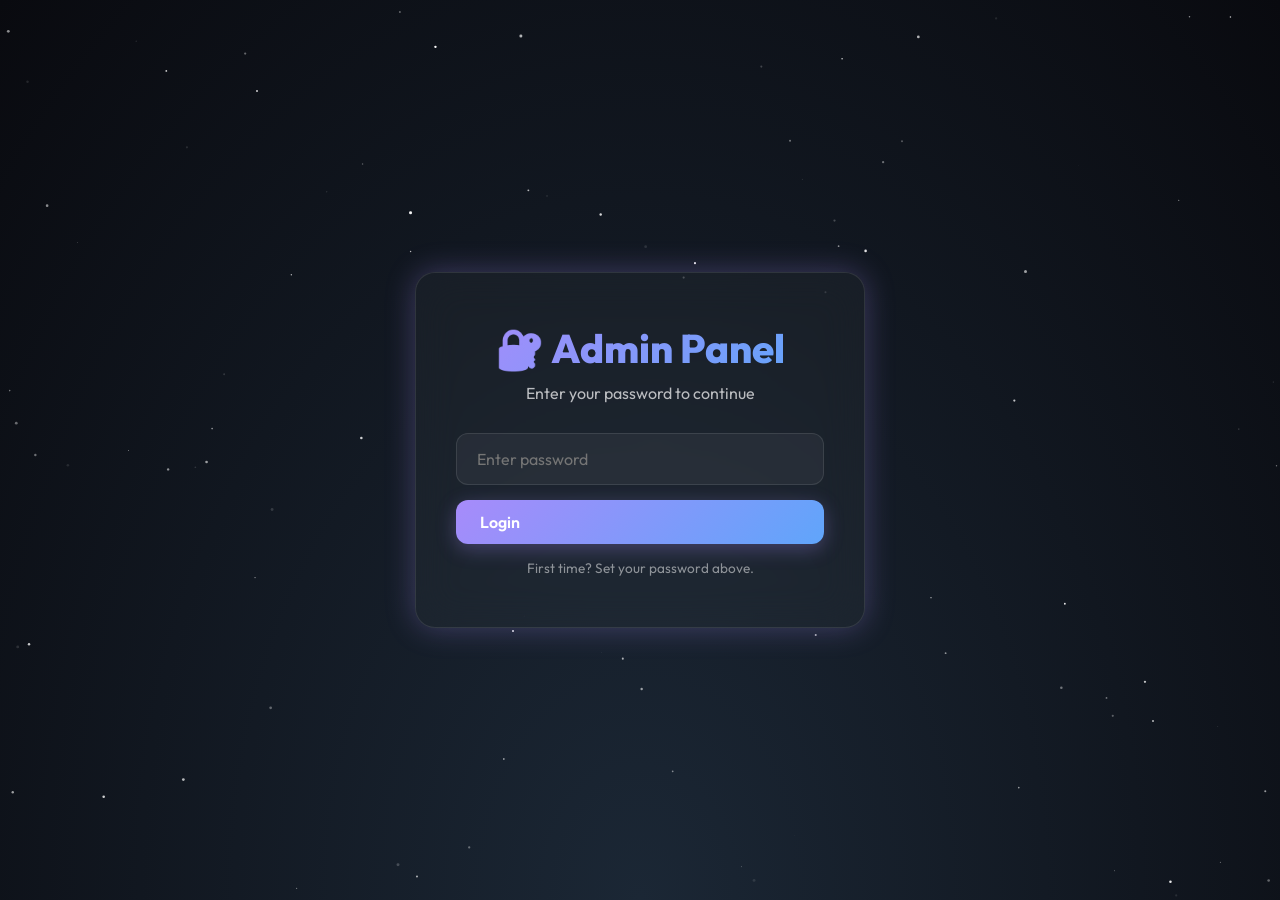
==== admin/index.html @ 0411ae04 "Add admin panel in separate folder for GitHub Pages hosting" ====
<!DOCTYPE html>
<html lang="en">

<head>
    <meta charset="UTF-8">
    <meta name="viewport" content="width=device-width, initial-scale=1.0">
    <title>Admin Panel | Schedule Manager</title>

    <!-- Google Fonts: Outfit for a modern, clean look -->
    <link rel="preconnect" href="https://fonts.googleapis.com">
    <link rel="preconnect" href="https://fonts.gstatic.com" crossorigin>
    <link href="https://fonts.googleapis.com/css2?family=Outfit:wght@300;400;600;800&display=swap" rel="stylesheet">

    <link rel="stylesheet" href="style.css">
</head>

<body>
    <canvas id="universe-canvas"></canvas>
    <div class="stars">
        <div class="star" style="top: 10%; left: 20%; width: 2px; height: 2px; --duration: 3s; --opacity: 0.8;"></div>
        <div class="star" style="top: 30%; left: 80%; width: 3px; height: 3px; --duration: 4s; --opacity: 0.6;"></div>
        <div class="star" style="top: 70%; left: 40%; width: 2px; height: 2px; --duration: 2.5s; --opacity: 0.9;"></div>
        <div class="star" style="top: 50%; left: 10%; width: 1px; height: 1px; --duration: 5s; --opacity: 0.5;"></div>
        <div class="star" style="top: 80%; left: 90%; width: 2px; height: 2px; --duration: 3.5s; --opacity: 0.7;"></div>
    </div>

    <!-- Login Screen -->
    <div class="login-container" id="login-screen">
        <div class="login-card">
            <h1>🔐 Admin Panel</h1>
            <p class="login-subtitle">Enter your password to continue</p>
            <form id="login-form">
                <input type="password" id="password-input" placeholder="Enter password" required
                    autocomplete="current-password">
                <button type="submit" class="btn-primary">Login</button>
            </form>
            <p class="login-hint" id="login-hint">First time? Set your password above.</p>
        </div>
    </div>

    <!-- Admin Panel -->
    <main class="admin-container" id="admin-panel" style="display: none;">
        <header class="admin-header">
            <div>
                <h1>⚡ Admin Control Panel</h1>
                <p class="admin-subtitle">Manage your schedule status</p>
            </div>
            <button class="btn-logout" id="logout-btn">Logout</button>
        </header>

        <!-- Status Overview Card -->
        <div class="card status-overview">
            <div class="card-header">
                <h2>📊 Current Status</h2>
                <div class="status-badge" id="status-badge">
                    <span class="status-dot"></span>
                    <span id="status-badge-text">Normal Schedule</span>
                </div>
            </div>
            <div class="status-preview" id="status-preview">
                <div class="preview-label">Public View:</div>
                <div class="preview-box" id="preview-content">
                    Your schedule is running normally based on your weekly timetable.
                </div>
            </div>
        </div>

        <!-- Status Control Card -->
        <div class="card status-control">
            <h2>🎛️ Status Override</h2>
            <p class="card-description">Enable to display a custom message on your public schedule page</p>

            <div class="toggle-container">
                <label class="toggle-switch">
                    <input type="checkbox" id="status-toggle">
                    <span class="toggle-slider"></span>
                </label>
                <div class="toggle-label">
                    <span class="toggle-title">Status Override</span>
                    <span class="toggle-desc" id="toggle-desc">Disabled - showing normal schedule</span>
                </div>
            </div>

            <!-- Custom Message Section (shown when toggle is ON) -->
            <div class="custom-message-section" id="custom-message-section" style="display: none;">
                <label for="custom-message">Custom Message:</label>
                <textarea id="custom-message" rows="3" placeholder="Enter your custom status message..."></textarea>

                <div class="preset-messages">
                    <p class="preset-label">Quick Presets:</p>
                    <div class="preset-buttons">
                        <button class="btn-preset" data-message="I am in a meeting, you can wait outside my room">
                            💼 In Meeting
                        </button>
                        <button class="btn-preset"
                            data-message="Counseling hours are paused temporarily. Please check back later.">
                            ⏸️ Paused
                        </button>
                        <button class="btn-preset"
                            data-message="Available for urgent matters only. Please knock if important.">
                            🚨 Urgent Only
                        </button>
                        <button class="btn-preset"
                            data-message="Currently unavailable. Normal counseling hours will resume soon.">
                            ❌ Unavailable
                        </button>
                        <button class="btn-preset"
                            data-message="Office hours are running 30 minutes late today. Thanks for your patience!">
                            ⏰ Running Late
                        </button>
                        <button class="btn-preset" data-message="Taking a short break. Back in 15 minutes.">
                            ☕ On Break
                        </button>
                    </div>
                </div>

                <div class="action-buttons">
                    <button class="btn-primary" id="save-btn">💾 Save & Activate</button>
                    <button class="btn-secondary" id="clear-btn">🗑️ Clear Message</button>
                </div>
            </div>
        </div>

        <!-- Quick Links -->
        <div class="card quick-links">
            <h2>🔗 Quick Links</h2>
            <div class="link-buttons">
                <a href="../index.html" target="_blank" class="btn-link">
                    <span class="link-icon">👁️</span>
                    <span>View Public Schedule</span>
                </a>
                <button class="btn-link" id="change-password-btn">
                    <span class="link-icon">🔑</span>
                    <span>Change Password</span>
                </button>
            </div>
        </div>

        <!-- Help Section -->
        <div class="card help-section">
            <h3>💡 How to Use</h3>
            <ul>
                <li><strong>Toggle ON:</strong> Enable status override to display your custom message</li>
                <li><strong>Custom Message:</strong> Write any message you want to show on your public schedule</li>
                <li><strong>Presets:</strong> Click any preset button to quickly fill in common messages</li>
                <li><strong>Save:</strong> Click "Save & Activate" to publish your message</li>
                <li><strong>Clear:</strong> Remove the custom message and return to normal schedule</li>
            </ul>
        </div>

        <footer class="admin-footer">
            <p>Admin Panel | Sahid Hossain Mustakim</p>
        </footer>
    </main>

    <script src="script.js"></script>
</body>

</html>
---- admin/style.css ----
/* ================================
   Admin Panel Styles
   ================================ */

:root {
    --bg-dark: #0a0a0f;
    --bg-card: rgba(255, 255, 255, 0.03);
    --bg-card-hover: rgba(255, 255, 255, 0.06);
    --border-color: rgba(255, 255, 255, 0.1);
    --text-primary: #ffffff;
    --text-secondary: rgba(255, 255, 255, 0.7);
    --text-muted: rgba(255, 255, 255, 0.5);
    --accent-purple: #a78bfa;
    --accent-blue: #60a5fa;
    --accent-green: #34d399;
    --accent-red: #f87171;
    --accent-yellow: #fbbf24;
    --shadow-glow: 0 0 30px rgba(167, 139, 250, 0.3);
}

* {
    margin: 0;
    padding: 0;
    box-sizing: border-box;
}

body {
    font-family: 'Outfit', sans-serif;
    background: var(--bg-dark);
    color: var(--text-primary);
    min-height: 100vh;
    overflow-x: hidden;
    position: relative;
}

/* ================================
   Animated Background
   ================================ */

#universe-canvas {
    position: fixed;
    top: 0;
    left: 0;
    width: 100%;
    height: 100%;
    z-index: -2;
    background: radial-gradient(ellipse at bottom, #1b2735 0%, #090a0f 100%);
}

.stars {
    position: fixed;
    top: 0;
    left: 0;
    width: 100%;
    height: 100%;
    z-index: -1;
    pointer-events: none;
}

.star {
    position: absolute;
    background: white;
    border-radius: 50%;
    animation: twinkle var(--duration, 3s) infinite ease-in-out;
    opacity: var(--opacity, 0.7);
}

@keyframes twinkle {

    0%,
    100% {
        opacity: var(--opacity, 0.7);
        transform: scale(1);
    }

    50% {
        opacity: 0.3;
        transform: scale(0.8);
    }
}

/* ================================
   Login Screen
   ================================ */

.login-container {
    min-height: 100vh;
    display: flex;
    align-items: center;
    justify-content: center;
    padding: 20px;
}

.login-card {
    background: var(--bg-card);
    backdrop-filter: blur(20px);
    border: 1px solid var(--border-color);
    border-radius: 20px;
    padding: 50px 40px;
    max-width: 450px;
    width: 100%;
    box-shadow: var(--shadow-glow);
    animation: fadeInUp 0.6s ease;
}

@keyframes fadeInUp {
    from {
        opacity: 0;
        transform: translateY(30px);
    }

    to {
        opacity: 1;
        transform: translateY(0);
    }
}

.login-card h1 {
    font-size: 2.5rem;
    font-weight: 800;
    margin-bottom: 10px;
    text-align: center;
    background: linear-gradient(135deg, var(--accent-purple), var(--accent-blue));
    -webkit-background-clip: text;
    -webkit-text-fill-color: transparent;
    background-clip: text;
}

.login-subtitle {
    color: var(--text-secondary);
    text-align: center;
    margin-bottom: 30px;
    font-size: 1rem;
}

#login-form {
    display: flex;
    flex-direction: column;
    gap: 15px;
}

#password-input {
    width: 100%;
    padding: 15px 20px;
    background: rgba(255, 255, 255, 0.05);
    border: 1px solid var(--border-color);
    border-radius: 12px;
    color: var(--text-primary);
    font-family: 'Outfit', sans-serif;
    font-size: 1rem;
    transition: all 0.3s ease;
}

#password-input:focus {
    outline: none;
    border-color: var(--accent-purple);
    background: rgba(255, 255, 255, 0.08);
    box-shadow: 0 0 20px rgba(167, 139, 250, 0.2);
}

.login-hint {
    color: var(--text-muted);
    font-size: 0.85rem;
    text-align: center;
    margin-top: 15px;
}

/* ================================
   Admin Container
   ================================ */

.admin-container {
    max-width: 1200px;
    margin: 0 auto;
    padding: 40px 20px;
    animation: fadeIn 0.5s ease;
}

@keyframes fadeIn {
    from {
        opacity: 0;
    }

    to {
        opacity: 1;
    }
}

.admin-header {
    display: flex;
    justify-content: space-between;
    align-items: center;
    margin-bottom: 40px;
    flex-wrap: wrap;
    gap: 20px;
}

.admin-header h1 {
    font-size: 2.5rem;
    font-weight: 800;
    background: linear-gradient(135deg, var(--accent-purple), var(--accent-blue));
    -webkit-background-clip: text;
    -webkit-text-fill-color: transparent;
    background-clip: text;
}

.admin-subtitle {
    color: var(--text-secondary);
    margin-top: 5px;
}

/* ================================
   Cards
   ================================ */

.card {
    background: var(--bg-card);
    backdrop-filter: blur(20px);
    border: 1px solid var(--border-color);
    border-radius: 20px;
    padding: 30px;
    margin-bottom: 25px;
    transition: all 0.3s ease;
}

.card:hover {
    background: var(--bg-card-hover);
    border-color: rgba(255, 255, 255, 0.15);
    transform: translateY(-2px);
}

.card h2 {
    font-size: 1.5rem;
    font-weight: 700;
    margin-bottom: 15px;
    color: var(--text-primary);
}

.card h3 {
    font-size: 1.2rem;
    font-weight: 600;
    margin-bottom: 15px;
    color: var(--text-primary);
}

.card-header {
    display: flex;
    justify-content: space-between;
    align-items: center;
    margin-bottom: 20px;
    flex-wrap: wrap;
    gap: 15px;
}

.card-description {
    color: var(--text-secondary);
    margin-bottom: 25px;
    font-size: 0.95rem;
}

/* ================================
   Status Badge
   ================================ */

.status-badge {
    display: inline-flex;
    align-items: center;
    gap: 8px;
    padding: 8px 16px;
    background: rgba(52, 211, 153, 0.1);
    border: 1px solid var(--accent-green);
    border-radius: 20px;
    font-size: 0.9rem;
    font-weight: 600;
}

.status-badge.active {
    background: rgba(251, 191, 36, 0.1);
    border-color: var(--accent-yellow);
}

.status-badge.active .status-dot {
    background: var(--accent-yellow);
    box-shadow: 0 0 10px var(--accent-yellow);
}

.status-dot {
    width: 8px;
    height: 8px;
    background: var(--accent-green);
    border-radius: 50%;
    animation: pulse 2s infinite;
}

@keyframes pulse {

    0%,
    100% {
        opacity: 1;
    }

    50% {
        opacity: 0.5;
    }
}

/* ================================
   Status Preview
   ================================ */

.status-preview {
    margin-top: 20px;
}

.preview-label {
    font-size: 0.85rem;
    color: var(--text-muted);
    margin-bottom: 10px;
    text-transform: uppercase;
    letter-spacing: 1px;
}

.preview-box {
    background: rgba(167, 139, 250, 0.05);
    border: 1px dashed var(--border-color);
    border-radius: 12px;
    padding: 20px;
    color: var(--text-secondary);
    font-size: 1rem;
    line-height: 1.6;
    min-height: 60px;
    transition: all 0.3s ease;
}

.preview-box.active {
    background: rgba(251, 191, 36, 0.08);
    border-color: var(--accent-yellow);
    color: var(--text-primary);
    font-weight: 500;
}

/* ================================
   Toggle Switch
   ================================ */

.toggle-container {
    display: flex;
    align-items: center;
    gap: 20px;
    padding: 20px;
    background: rgba(255, 255, 255, 0.02);
    border-radius: 15px;
    margin-bottom: 25px;
}

.toggle-switch {
    position: relative;
    width: 60px;
    height: 32px;
    flex-shrink: 0;
}

.toggle-switch input {
    opacity: 0;
    width: 0;
    height: 0;
}

.toggle-slider {
    position: absolute;
    cursor: pointer;
    top: 0;
    left: 0;
    right: 0;
    bottom: 0;
    background: rgba(255, 255, 255, 0.1);
    border: 1px solid var(--border-color);
    border-radius: 34px;
    transition: all 0.4s ease;
}

.toggle-slider:before {
    position: absolute;
    content: "";
    height: 24px;
    width: 24px;
    left: 4px;
    bottom: 3px;
    background: white;
    border-radius: 50%;
    transition: all 0.4s ease;
    box-shadow: 0 2px 5px rgba(0, 0, 0, 0.2);
}

.toggle-switch input:checked+.toggle-slider {
    background: linear-gradient(135deg, var(--accent-purple), var(--accent-blue));
    border-color: var(--accent-purple);
    box-shadow: 0 0 20px rgba(167, 139, 250, 0.4);
}

.toggle-switch input:checked+.toggle-slider:before {
    transform: translateX(28px);
}

.toggle-label {
    flex: 1;
}

.toggle-title {
    display: block;
    font-size: 1.1rem;
    font-weight: 600;
    margin-bottom: 3px;
}

.toggle-desc {
    display: block;
    font-size: 0.85rem;
    color: var(--text-muted);
}

/* ================================
   Custom Message Section
   ================================ */

.custom-message-section {
    animation: slideDown 0.3s ease;
}

@keyframes slideDown {
    from {
        opacity: 0;
        max-height: 0;
        transform: translateY(-10px);
    }

    to {
        opacity: 1;
        max-height: 1000px;
        transform: translateY(0);
    }
}

.custom-message-section label {
    display: block;
    font-weight: 600;
    margin-bottom: 10px;
    color: var(--text-primary);
}

#custom-message {
    width: 100%;
    padding: 15px;
    background: rgba(255, 255, 255, 0.05);
    border: 1px solid var(--border-color);
    border-radius: 12px;
    color: var(--text-primary);
    font-family: 'Outfit', sans-serif;
    font-size: 1rem;
    resize: vertical;
    transition: all 0.3s ease;
}

#custom-message:focus {
    outline: none;
    border-color: var(--accent-purple);
    background: rgba(255, 255, 255, 0.08);
    box-shadow: 0 0 20px rgba(167, 139, 250, 0.2);
}

/* ================================
   Preset Messages
   ================================ */

.preset-messages {
    margin: 25px 0;
}

.preset-label {
    font-size: 0.9rem;
    color: var(--text-muted);
    margin-bottom: 12px;
    font-weight: 500;
}

.preset-buttons {
    display: grid;
    grid-template-columns: repeat(auto-fit, minmax(200px, 1fr));
    gap: 10px;
}

.btn-preset {
    padding: 12px 16px;
    background: rgba(255, 255, 255, 0.03);
    border: 1px solid var(--border-color);
    border-radius: 10px;
    color: var(--text-primary);
    font-family: 'Outfit', sans-serif;
    font-size: 0.9rem;
    cursor: pointer;
    transition: all 0.3s ease;
    text-align: left;
}

.btn-preset:hover {
    background: rgba(167, 139, 250, 0.1);
    border-color: var(--accent-purple);
    transform: translateY(-2px);
    box-shadow: 0 5px 15px rgba(167, 139, 250, 0.2);
}

.btn-preset:active {
    transform: translateY(0);
}

/* ================================
   Buttons
   ================================ */

.btn-primary,
.btn-secondary,
.btn-logout,
.btn-link {
    padding: 12px 24px;
    border-radius: 12px;
    font-family: 'Outfit', sans-serif;
    font-size: 1rem;
    font-weight: 600;
    cursor: pointer;
    transition: all 0.3s ease;
    border: none;
    display: inline-flex;
    align-items: center;
    gap: 8px;
}

.btn-primary {
    background: linear-gradient(135deg, var(--accent-purple), var(--accent-blue));
    color: white;
    box-shadow: 0 5px 20px rgba(167, 139, 250, 0.3);
}

.btn-primary:hover {
    transform: translateY(-2px);
    box-shadow: 0 8px 30px rgba(167, 139, 250, 0.4);
}

.btn-secondary {
    background: rgba(255, 255, 255, 0.05);
    border: 1px solid var(--border-color);
    color: var(--text-primary);
}

.btn-secondary:hover {
    background: rgba(255, 255, 255, 0.08);
    border-color: rgba(255, 255, 255, 0.2);
}

.btn-logout {
    background: rgba(248, 113, 113, 0.1);
    border: 1px solid var(--accent-red);
    color: var(--accent-red);
}

.btn-logout:hover {
    background: rgba(248, 113, 113, 0.2);
    transform: translateY(-2px);
}

.action-buttons {
    display: flex;
    gap: 15px;
    margin-top: 20px;
    flex-wrap: wrap;
}

/* ================================
   Quick Links
   ================================ */

.link-buttons {
    display: flex;
    gap: 15px;
    flex-wrap: wrap;
}

.btn-link {
    background: rgba(255, 255, 255, 0.03);
    border: 1px solid var(--border-color);
    color: var(--text-primary);
    text-decoration: none;
    padding: 15px 20px;
}

.btn-link:hover {
    background: rgba(255, 255, 255, 0.08);
    border-color: var(--accent-blue);
    transform: translateY(-2px);
}

.link-icon {
    font-size: 1.2rem;
}

/* ================================
   Help Section
   ================================ */

.help-section ul {
    list-style: none;
    padding: 0;
}

.help-section li {
    padding: 12px 0;
    border-bottom: 1px solid rgba(255, 255, 255, 0.05);
    color: var(--text-secondary);
    line-height: 1.6;
}

.help-section li:last-child {
    border-bottom: none;
}

.help-section strong {
    color: var(--accent-purple);
    font-weight: 600;
}

/* ================================
   Footer
   ================================ */

.admin-footer {
    text-align: center;
    padding: 30px 0;
    color: var(--text-muted);
    font-size: 0.9rem;
}

/* ================================
   Responsive Design
   ================================ */

@media (max-width: 768px) {
    .admin-header {
        flex-direction: column;
        align-items: flex-start;
    }

    .admin-header h1 {
        font-size: 2rem;
    }

    .card {
        padding: 20px;
    }

    .preset-buttons {
        grid-template-columns: 1fr;
    }

    .action-buttons {
        flex-direction: column;
    }

    .action-buttons button {
        width: 100%;
    }

    .login-card {
        padding: 40px 30px;
    }
}
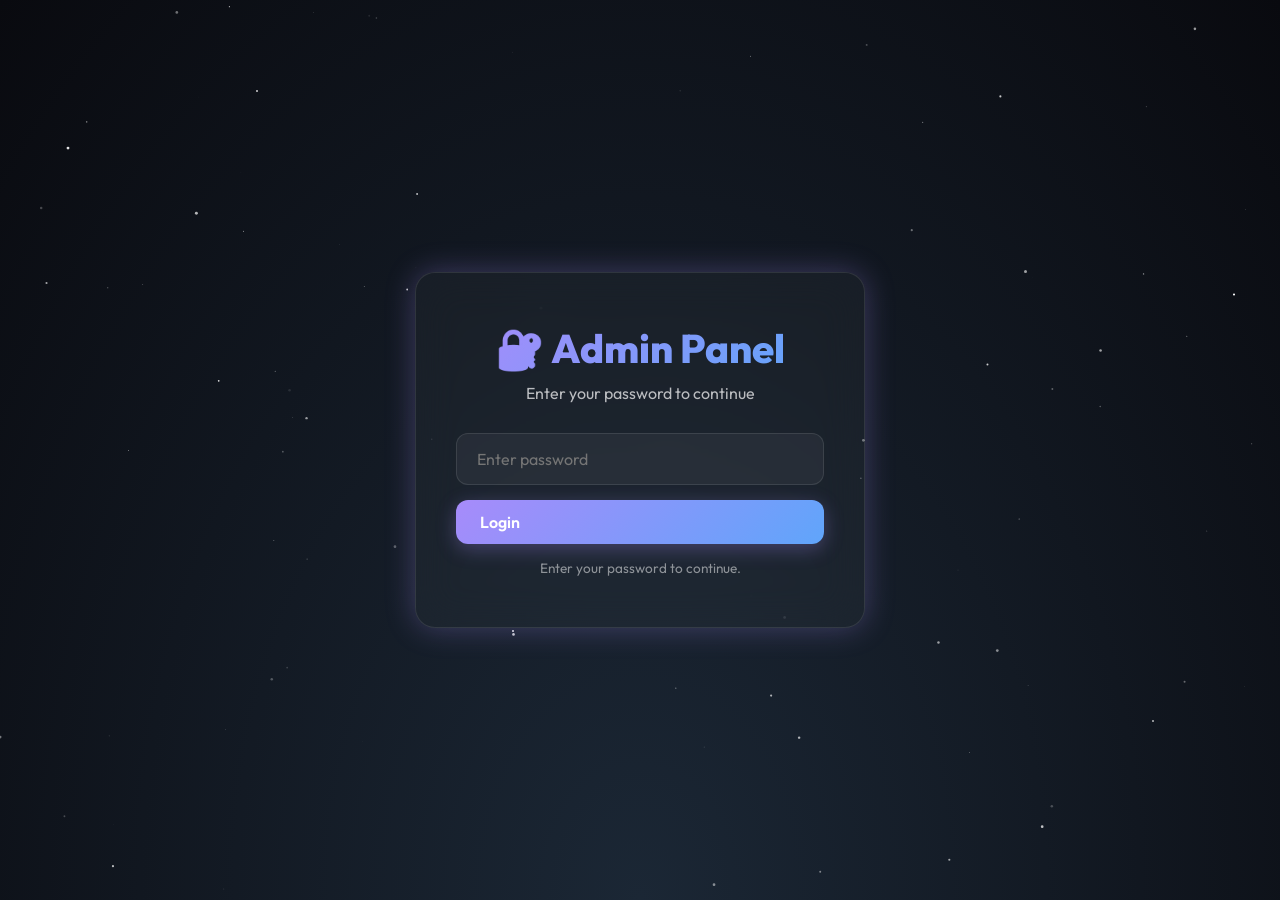
==== commit 34cc43aa: "Update admin panel authentication to use hardcoded password" ====
--- a/admin/index.html
+++ b/admin/index.html
@@ -34,7 +34,7 @@
                     autocomplete="current-password">
                 <button type="submit" class="btn-primary">Login</button>
             </form>
-            <p class="login-hint" id="login-hint">First time? Set your password above.</p>
+            <p class="login-hint" id="login-hint">Enter your password to continue.</p>
         </div>
     </div>
 
@@ -129,10 +129,6 @@
                     <span class="link-icon">👁️</span>
                     <span>View Public Schedule</span>
                 </a>
-                <button class="btn-link" id="change-password-btn">
-                    <span class="link-icon">🔑</span>
-                    <span>Change Password</span>
-                </button>
             </div>
         </div>
 
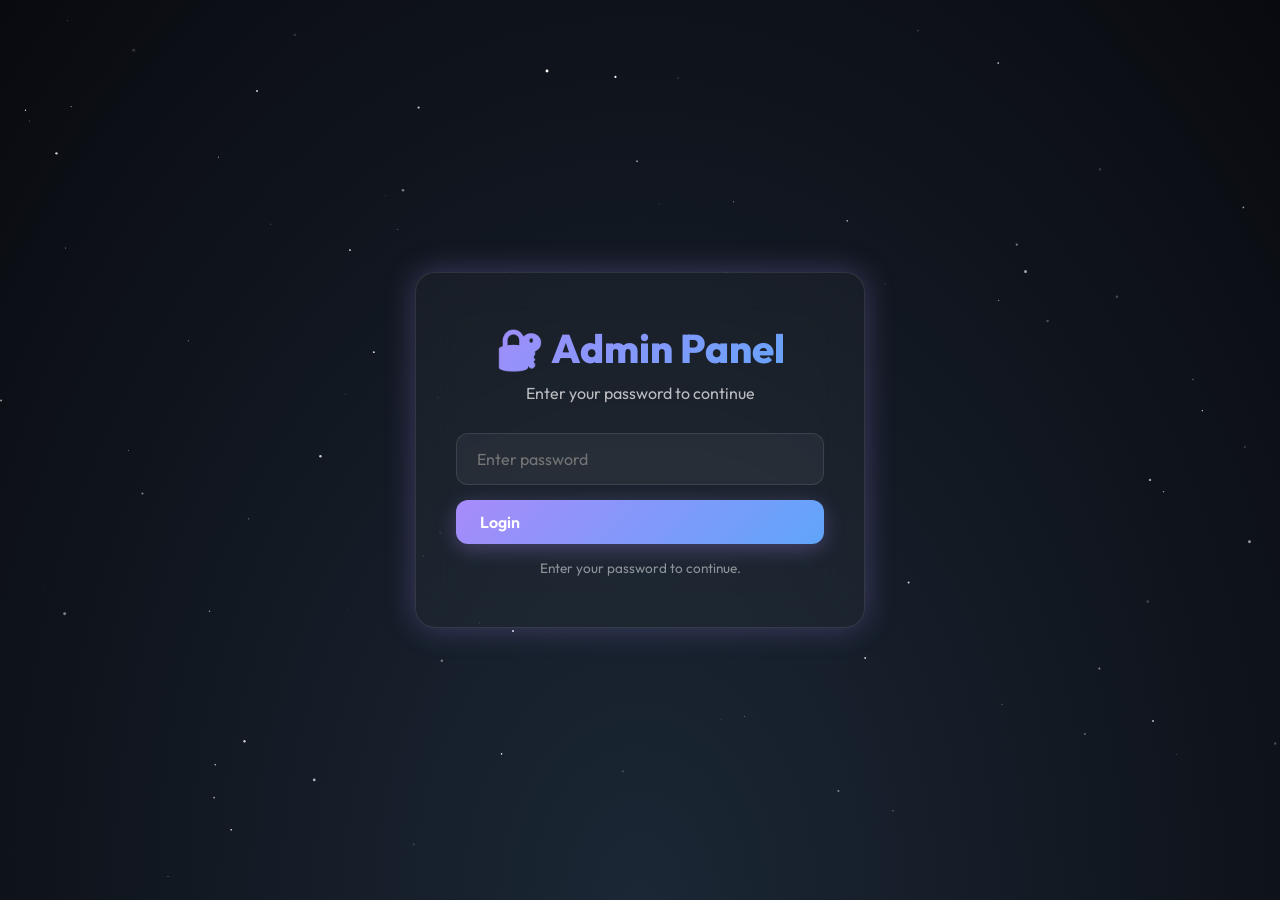
==== commit e540b49f: "Add dynamic schedule management system to admin panel" ====
--- a/admin/index.html
+++ b/admin/index.html
@@ -43,7 +43,7 @@
         <header class="admin-header">
             <div>
                 <h1>⚡ Admin Control Panel</h1>
-                <p class="admin-subtitle">Manage your schedule status</p>
+                <p class="admin-subtitle">Manage your schedule and status</p>
             </div>
             <button class="btn-logout" id="logout-btn">Logout</button>
         </header>
@@ -121,6 +121,43 @@
             </div>
         </div>
 
+        <!-- Schedule Manager -->
+        <div class="card schedule-manager">
+            <div class="card-header">
+                <h2>📅 Schedule Manager</h2>
+                <div class="schedule-actions">
+                    <button class="btn-secondary btn-small" id="export-schedule-btn">📥 Export</button>
+                    <button class="btn-secondary btn-small" id="import-schedule-btn">📤 Import</button>
+                    <input type="file" id="import-file-input" accept=".json" style="display: none;">
+                </div>
+            </div>
+            <p class="card-description">Click any cell to add, edit, or delete schedule entries</p>
+
+            <div class="schedule-grid-container">
+                <table class="admin-schedule-grid" id="admin-schedule-grid">
+                    <thead>
+                        <tr>
+                            <th>DAY</th>
+                            <th>8:30AM-9:50AM</th>
+                            <th>9:51AM-11:10AM</th>
+                            <th>11:11AM-12:30PM</th>
+                            <th>12:31PM-1:50PM</th>
+                            <th>1:51PM-3:10PM</th>
+                            <th>3:11PM-4:30PM</th>
+                        </tr>
+                    </thead>
+                    <tbody id="schedule-grid-body">
+                        <!-- Will be populated by JavaScript -->
+                    </tbody>
+                </table>
+            </div>
+
+            <div class="bulk-actions">
+                <button class="btn-secondary" id="reset-schedule-btn">🔄 Reset to Default</button>
+                <button class="btn-secondary" id="clear-all-schedule-btn">🗑️ Clear All Schedule</button>
+            </div>
+        </div>
+
         <!-- Quick Links -->
         <div class="card quick-links">
             <h2>🔗 Quick Links</h2>
@@ -136,12 +173,59 @@
         <div class="card help-section">
             <h3>💡 How to Use</h3>
             <ul>
-                <li><strong>Toggle ON:</strong> Enable status override to display your custom message</li>
-                <li><strong>Custom Message:</strong> Write any message you want to show on your public schedule</li>
-                <li><strong>Presets:</strong> Click any preset button to quickly fill in common messages</li>
-                <li><strong>Save:</strong> Click "Save & Activate" to publish your message</li>
-                <li><strong>Clear:</strong> Remove the custom message and return to normal schedule</li>
+                <li><strong>Status Override:</strong> Enable to display a custom message on your public schedule</li>
+                <li><strong>Schedule Manager:</strong> Click any cell in the schedule grid to add, edit, or delete
+                    entries</li>
+                <li><strong>Add Entry:</strong> Click an empty cell and fill in the activity details</li>
+                <li><strong>Edit Entry:</strong> Click a filled cell to modify or delete the entry</li>
+                <li><strong>Export/Import:</strong> Backup your schedule or restore from a previous backup</li>
+                <li><strong>Reset:</strong> Restore the default schedule or clear all entries</li>
             </ul>
+        </div>
+
+        <!-- Edit Schedule Modal -->
+        <div class="modal" id="edit-modal" style="display: none;">
+            <div class="modal-content">
+                <div class="modal-header">
+                    <h3 id="modal-title">Edit Schedule Entry</h3>
+                    <button class="modal-close" id="modal-close">&times;</button>
+                </div>
+                <div class="modal-body">
+                    <form id="schedule-form">
+                        <div class="form-group">
+                            <label for="entry-type">Activity Type:</label>
+                            <select id="entry-type" required>
+                                <option value="">-- Select Type --</option>
+                                <option value="class">Class</option>
+                                <option value="cnh">Counseling Hour</option>
+                                <option value="oh">Office Hour</option>
+                            </select>
+                        </div>
+
+                        <div class="form-group">
+                            <label for="entry-title">Title/Course:</label>
+                            <input type="text" id="entry-title" placeholder="e.g., CSE 1112 (M)" required>
+                        </div>
+
+                        <div class="form-group">
+                            <label for="entry-room">Room Number:</label>
+                            <input type="text" id="entry-room" placeholder="e.g., 423" required>
+                        </div>
+
+                        <div class="form-info">
+                            <p><strong>Day:</strong> <span id="entry-day-display"></span></p>
+                            <p><strong>Time:</strong> <span id="entry-time-display"></span></p>
+                        </div>
+
+                        <div class="modal-actions">
+                            <button type="submit" class="btn-primary">💾 Save Entry</button>
+                            <button type="button" class="btn-secondary" id="delete-entry-btn" style="display: none;">🗑️
+                                Delete Entry</button>
+                            <button type="button" class="btn-secondary" id="modal-cancel">Cancel</button>
+                        </div>
+                    </form>
+                </div>
+            </div>
         </div>
 
         <footer class="admin-footer">
--- a/admin/style.css
+++ b/admin/style.css
@@ -671,4 +671,253 @@
     .login-card {
         padding: 40px 30px;
     }
-}+}/* ================================
+   Schedule Manager
+   ================================ */
+
+.schedule-manager .card-header {
+    display: flex;
+    justify-content: space-between;
+    align-items: center;
+    flex-wrap: wrap;
+    gap: 15px;
+}
+
+.schedule-actions {
+    display: flex;
+    gap: 10px;
+}
+
+.btn-small {
+    padding: 8px 16px;
+    font-size: 0.85rem;
+}
+
+.schedule-grid-container {
+    overflow-x: auto;
+    margin: 20px 0;
+}
+
+.admin-schedule-grid {
+    width: 100%;
+    border-collapse: collapse;
+    font-size: 0.85rem;
+    min-width: 700px;
+}
+
+.admin-schedule-grid th,
+.admin-schedule-grid td {
+    padding: 12px;
+    text-align: center;
+    border: 1px solid var(--border-color);
+    transition: all 0.3s ease;
+}
+
+.admin-schedule-grid th {
+    background: rgba(255, 255, 255, 0.05);
+    color: var(--text-secondary);
+    font-weight: 600;
+    white-space: nowrap;
+    font-size: 0.75rem;
+}
+
+.admin-schedule-grid td {
+    cursor: pointer;
+    min-height: 60px;
+    position: relative;
+}
+
+.admin-schedule-grid td:not(.day-col):hover {
+    background: rgba(167, 139, 250, 0.1);
+    border-color: var(--accent-purple);
+}
+
+.admin-schedule-grid .day-col {
+    font-weight: 700;
+    background: rgba(255, 255, 255, 0.05);
+    color: var(--accent-blue);
+    cursor: default;
+}
+
+.admin-schedule-grid .cell-content {
+    display: flex;
+    flex-direction: column;
+    gap: 4px;
+    align-items: center;
+}
+
+.admin-schedule-grid .cell-title {
+    font-weight: 600;
+    font-size: 0.9rem;
+}
+
+.admin-schedule-grid .cell-room {
+    font-size: 0.75rem;
+    color: var(--text-muted);
+}
+
+.admin-schedule-grid .cell-type-class {
+    color: var(--accent-blue);
+}
+
+.admin-schedule-grid .cell-type-cnh {
+    color: var(--accent-purple);
+}
+
+.admin-schedule-grid .cell-type-oh {
+    color: #ec4899;
+}
+
+.bulk-actions {
+    display: flex;
+    gap: 15px;
+    margin-top: 20px;
+    flex-wrap: wrap;
+}
+
+/* ================================
+   Modal Dialog
+   ================================ */
+
+.modal {
+    position: fixed;
+    top: 0;
+    left: 0;
+    width: 100%;
+    height: 100%;
+    background: rgba(0, 0, 0, 0.8);
+    backdrop-filter: blur(5px);
+    z-index: 1000;
+    display: flex;
+    align-items: center;
+    justify-content: center;
+    animation: fadeIn 0.3s ease;
+}
+
+.modal-content {
+    background: var(--bg-card);
+    backdrop-filter: blur(20px);
+    border: 1px solid var(--border-color);
+    border-radius: 20px;
+    max-width: 500px;
+    width: 90%;
+    max-height: 90vh;
+    overflow-y: auto;
+    box-shadow: var(--shadow-glow);
+    animation: slideUp 0.3s ease;
+}
+
+@keyframes slideUp {
+    from {
+        opacity: 0;
+        transform: translateY(30px);
+    }
+
+    to {
+        opacity: 1;
+        transform: translateY(0);
+    }
+}
+
+.modal-header {
+    display: flex;
+    justify-content: space-between;
+    align-items: center;
+    padding: 25px;
+    border-bottom: 1px solid var(--border-color);
+}
+
+.modal-header h3 {
+    font-size: 1.3rem;
+    font-weight: 700;
+    color: var(--text-primary);
+}
+
+.modal-close {
+    background: none;
+    border: none;
+    color: var(--text-secondary);
+    font-size: 2rem;
+    cursor: pointer;
+    transition: color 0.3s ease;
+    padding: 0;
+    width: 30px;
+    height: 30px;
+    display: flex;
+    align-items: center;
+    justify-content: center;
+}
+
+.modal-close:hover {
+    color: var(--accent-red);
+}
+
+.modal-body {
+    padding: 25px;
+}
+
+.form-group {
+    margin-bottom: 20px;
+}
+
+.form-group label {
+    display: block;
+    font-weight: 600;
+    margin-bottom: 8px;
+    color: var(--text-primary);
+    font-size: 0.9rem;
+}
+
+.form-group input,
+.form-group select {
+    width: 100%;
+    padding: 12px 15px;
+    background: rgba(255, 255, 255, 0.05);
+    border: 1px solid var(--border-color);
+    border-radius: 10px;
+    color: var(--text-primary);
+    font-family: 'Outfit', sans-serif;
+    font-size: 1rem;
+    transition: all 0.3s ease;
+}
+
+.form-group input:focus,
+.form-group select:focus {
+    outline: none;
+    border-color: var(--accent-purple);
+    background: rgba(255, 255, 255, 0.08);
+    box-shadow: 0 0 20px rgba(167, 139, 250, 0.2);
+}
+
+.form-group select {
+    cursor: pointer;
+}
+
+.form-info {
+    background: rgba(167, 139, 250, 0.1);
+    border: 1px solid rgba(167, 139, 250, 0.3);
+    border-radius: 10px;
+    padding: 15px;
+    margin-bottom: 20px;
+}
+
+.form-info p {
+    margin: 5px 0;
+    font-size: 0.9rem;
+    color: var(--text-secondary);
+}
+
+.form-info strong {
+    color: var(--text-primary);
+}
+
+.modal-actions {
+    display: flex;
+    gap: 10px;
+    flex-wrap: wrap;
+}
+
+.modal-actions button {
+    flex: 1;
+    min-width: 120px;
+}
